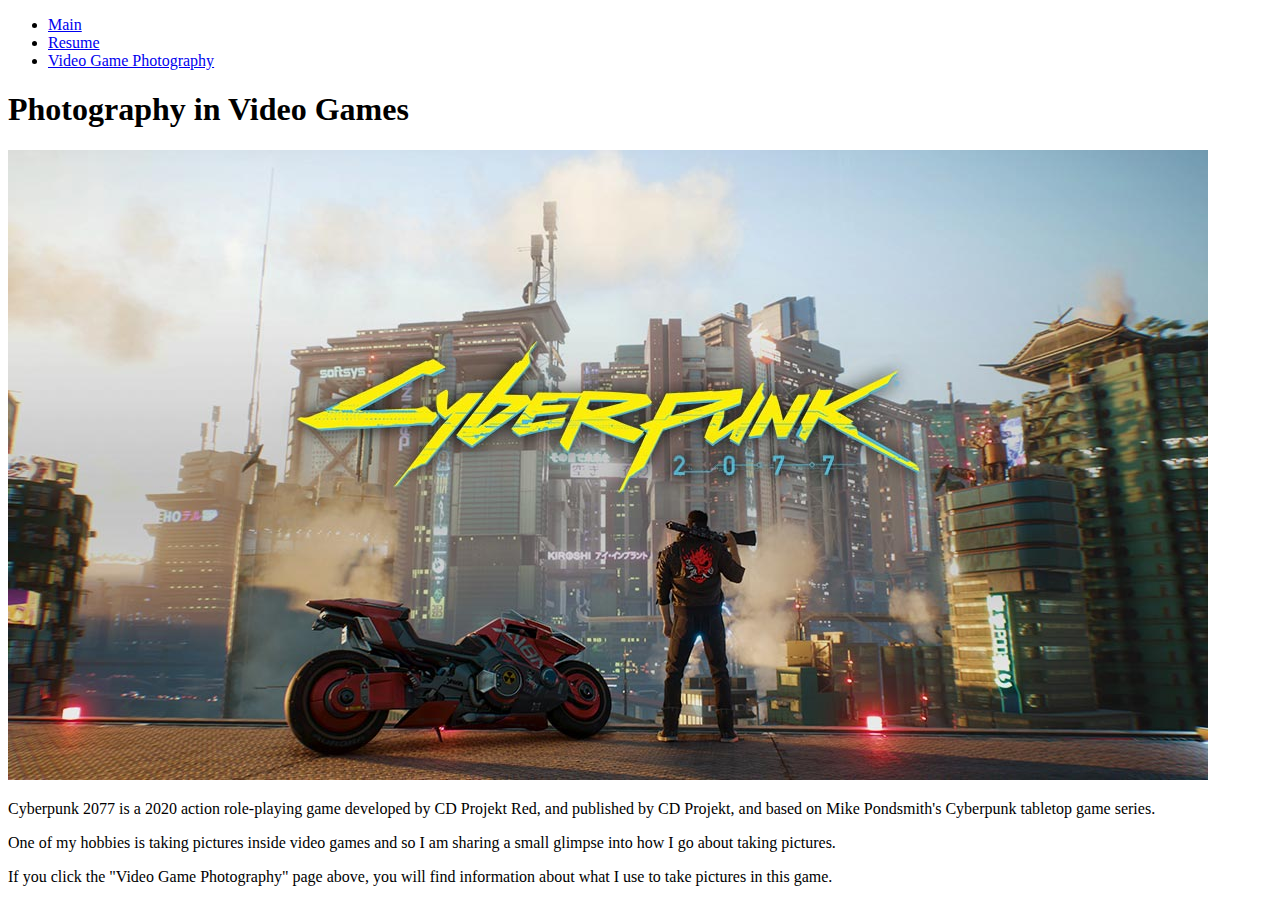
==== index.html @ ca041956 "CSS implementation" ====
<!DOCTYPE html>
<html lang="en">
<head>
  <meta charset="utf-8">
  <meta name="viewport" content="width=device-width, initial-scale=1.0">
  <title>Main</title>
  <link rel="stylesheet" href="styles.css">
</head>
<body>

  <!-- Navigation List -->
  <ul>
    <li><a href="index.html">Main</a></li>
    <li><a href="resume.html">Resume</a></li>
    <li><a href="video_game_photography.html">Video Game Photography</a></li>
  </ul>

  <!-- Main Content Section -->
  <section>
    <h1>Photography in Video Games</h1>
    
    <!-- Image with descriptive alt text -->
    <img src="images/main1.jpg" alt="A high-resolution in-game picture from the game Cyberpunk_2077 showcasing the main character and city.">

    <p>Cyberpunk 2077 is a 2020 action role-playing game developed by CD Projekt Red, and published by CD Projekt, and based on Mike Pondsmith's Cyberpunk tabletop game series.</p>

    <p>One of my hobbies is taking pictures inside video games and so I am sharing a small glimpse into how I go about taking pictures.</p>

    <p>If you click the "Video Game Photography" page above, you will find information about what I use to take pictures in this game.</p>
  </section>

</body>
</html>
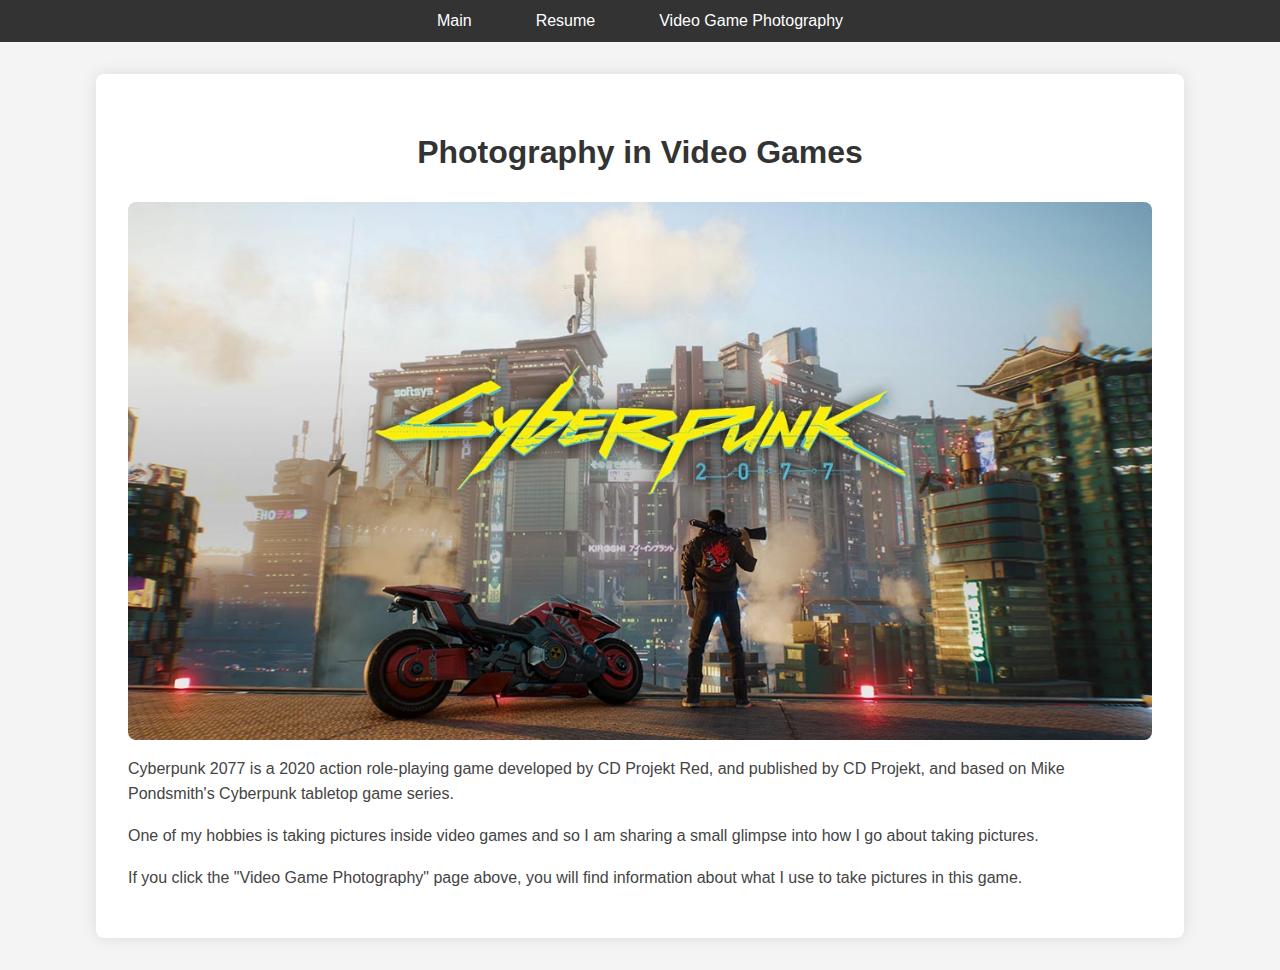
==== commit 9a2c6f2d: "Css style" ====
--- a/index.html
+++ b/index.html
@@ -4,7 +4,7 @@
   <meta charset="utf-8">
   <meta name="viewport" content="width=device-width, initial-scale=1.0">
   <title>Main</title>
-  <link rel="stylesheet" href="styles.css">
+  <link rel="stylesheet" href="css/styles.css">
 </head>
 <body>
 
@@ -15,7 +15,7 @@
     <li><a href="video_game_photography.html">Video Game Photography</a></li>
   </ul>
 
-  <!-- Main Content Section -->
+  <!-- Main Content Section (Fluid Layout) -->
   <section>
     <h1>Photography in Video Games</h1>
     
--- a/css/styles.css
+++ b/css/styles.css
@@ -0,0 +1,96 @@
+/* General Body Styling */
+body {
+    font-family: 'Arial', sans-serif;
+    color: #444;
+    line-height: 1.6;
+    margin: 0;
+    padding: 0;
+    background-color: #f4f4f4;
+  }
+  
+  /* Navigation Bar Styling */
+  ul {
+    list-style-type: none;
+    padding: 0;
+    margin: 0;
+    display: flex;
+    justify-content: center;
+    background-color: #333;
+  }
+  
+  ul li {
+    margin: 0 1rem;
+  }
+  
+  ul li a {
+    text-decoration: none;
+    color: white;
+    padding: 0.5rem 1rem;
+    display: block;
+  }
+  
+  ul li a:hover {
+    color: #007BFF;
+    font-weight: bold;
+  }
+  
+  /* Heading Styles */
+  h1, h2 {
+    color: #333;
+    text-align: center;
+    margin-bottom: 1.5rem;
+  }
+  
+  /* Section Styling (Fluid Layout) */
+  section {
+    padding: 2rem;
+    margin: 2rem auto;
+    max-width: 80%;
+    background-color: white;
+    border-radius: 0.5rem;
+    box-shadow: 0 0 1rem rgba(0, 0, 0, 0.1);
+  }
+  
+  /* Section Styling (Fixed Width Layout) */
+  .fixed-layout {
+    max-width: 1200px;
+    margin: 0 auto;
+    padding: 20px;
+  }
+  
+  /* Image Styling */
+  img {
+    max-width: 100%;
+    height: auto;
+    display: block;
+    margin: 1rem auto;
+    border-radius: 0.5rem;
+  }
+  
+  /* Link Styling */
+  a {
+    color: #007BFF;
+    text-decoration: none;
+  }
+  
+  a:hover {
+    text-decoration: underline;
+    color: #0056b3;
+  }
+  
+  /* Media Queries */
+  @media (max-width: 768px) {
+    ul {
+      flex-direction: column;
+      align-items: center;
+    }
+  
+    ul li {
+      margin: 0.5rem 0;
+    }
+  
+    section {
+      padding: 1rem;
+    }
+  }
+  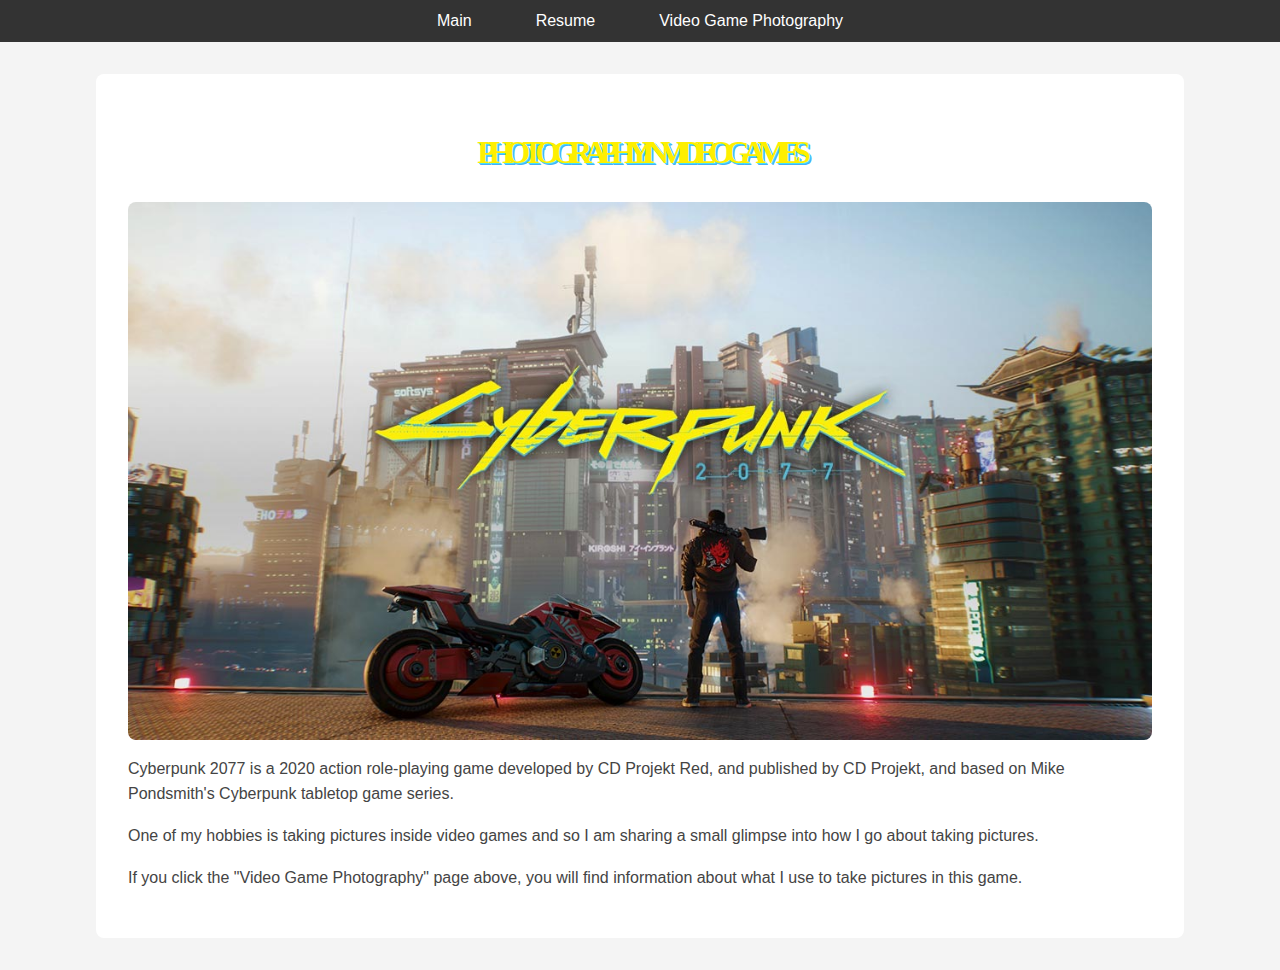
==== commit 8269e137: "title font test" ====
--- a/index.html
+++ b/index.html
@@ -5,6 +5,14 @@
   <meta name="viewport" content="width=device-width, initial-scale=1.0">
   <title>Main</title>
   <link rel="stylesheet" href="css/styles.css">
+
+  <!-- Font Import for Cyberpunk Font -->
+  <style>
+    @font-face {
+      font-family: 'Cyberpunk';
+      src: url('fonts/Cyberpunk.otf') format('opentype');
+    }
+  </style>
 </head>
 <body>
 
@@ -17,7 +25,7 @@
 
   <!-- Main Content Section (Fluid Layout) -->
   <section>
-    <h1>Photography in Video Games</h1>
+    <h1 class="cyberpunk-font-og">Photography in Video Games</h1>
     
     <!-- Image with descriptive alt text -->
     <img src="images/main1.jpg" alt="A high-resolution in-game picture from the game Cyberpunk_2077 showcasing the main character and city.">
--- a/css/styles.css
+++ b/css/styles.css
@@ -1,96 +1,114 @@
-/* General Body Styling */
 body {
-    font-family: 'Arial', sans-serif;
-    color: #444;
-    line-height: 1.6;
-    margin: 0;
-    padding: 0;
-    background-color: #f4f4f4;
-  }
-  
-  /* Navigation Bar Styling */
+  font-family: 'Arial', sans-serif;
+  color: #444;
+  line-height: 1.6;
+  margin: 0;
+  padding: 0;
+  background-color: #f4f4f4;
+}
+
+ul {
+  list-style-type: none;
+  padding: 0;
+  margin: 0;
+  display: flex;
+  justify-content: center;
+  background-color: #333;
+}
+
+ul li {
+  margin: 0 1rem;
+}
+
+ul li a {
+  text-decoration: none;
+  color: white;
+  padding: 0.5rem 1rem;
+  display: block;
+}
+
+ul li a:hover {
+  color: #007BFF;
+  font-weight: bold;
+}
+
+h1, h2 {
+  color: #333;
+  text-align: center;
+  margin-bottom: 1.5rem;
+}
+
+section {
+  padding: 2rem;
+  margin: 2rem auto;
+  max-width: 80%;
+  background-color: white;
+  border-radius: 0.5rem;
+}
+
+.fixed-layout {
+  max-width: 760px;
+  margin: 0 auto;
+  padding: 20px;
+}
+
+img {
+  max-width: 100%;
+  height: auto;
+  display: block;
+  margin: 1rem auto;
+  border-radius: 0.5rem;
+}
+
+a {
+  color: #007BFF;
+  text-decoration: none;
+}
+
+a:hover {
+  text-decoration: underline;
+  color: #0056b3;
+}
+
+/* Cyberpunk font styles */
+.cyberpunk-font,
+.cyberpunk-font-og {
+  font-family: 'Cyberpunk' !important;
+  text-transform: uppercase;
+  letter-spacing: -.25em;
+  color: #feef00;
+  text-shadow: #46dffb 1px 1px, #45aefb 2px 2px;
+}
+
+.cyberpunk-font .c,
+.cyberpunk-font-og .c {
+  font-style: normal;
+  font-size: 2em;
+  position: relative;
+  top: -.2em;
+}
+
+.cyberpunk-font .p,
+.cyberpunk-font-og .p {
+  font-style: normal;
+  font-size: 2em;
+  letter-spacing: -.45em;
+  position: relative;
+  bottom: -.25em;
+  left: -.15em;
+}
+
+@media (max-width: 1000px) {
   ul {
-    list-style-type: none;
-    padding: 0;
-    margin: 0;
-    display: flex;
-    justify-content: center;
-    background-color: #333;
-  }
-  
-  ul li {
-    margin: 0 1rem;
-  }
-  
-  ul li a {
-    text-decoration: none;
-    color: white;
-    padding: 0.5rem 1rem;
-    display: block;
-  }
-  
-  ul li a:hover {
-    color: #007BFF;
-    font-weight: bold;
-  }
-  
-  /* Heading Styles */
-  h1, h2 {
-    color: #333;
-    text-align: center;
-    margin-bottom: 1.5rem;
-  }
-  
-  /* Section Styling (Fluid Layout) */
-  section {
-    padding: 2rem;
-    margin: 2rem auto;
-    max-width: 80%;
-    background-color: white;
-    border-radius: 0.5rem;
-    box-shadow: 0 0 1rem rgba(0, 0, 0, 0.1);
-  }
-  
-  /* Section Styling (Fixed Width Layout) */
-  .fixed-layout {
-    max-width: 1200px;
-    margin: 0 auto;
-    padding: 20px;
-  }
-  
-  /* Image Styling */
-  img {
-    max-width: 100%;
-    height: auto;
-    display: block;
-    margin: 1rem auto;
-    border-radius: 0.5rem;
-  }
-  
-  /* Link Styling */
-  a {
-    color: #007BFF;
-    text-decoration: none;
-  }
-  
-  a:hover {
-    text-decoration: underline;
-    color: #0056b3;
-  }
-  
-  /* Media Queries */
-  @media (max-width: 768px) {
-    ul {
       flex-direction: column;
       align-items: center;
-    }
-  
-    ul li {
+  }
+
+  ul li {
       margin: 0.5rem 0;
-    }
-  
-    section {
+  }
+
+  section {
       padding: 1rem;
-    }
   }
-  +}
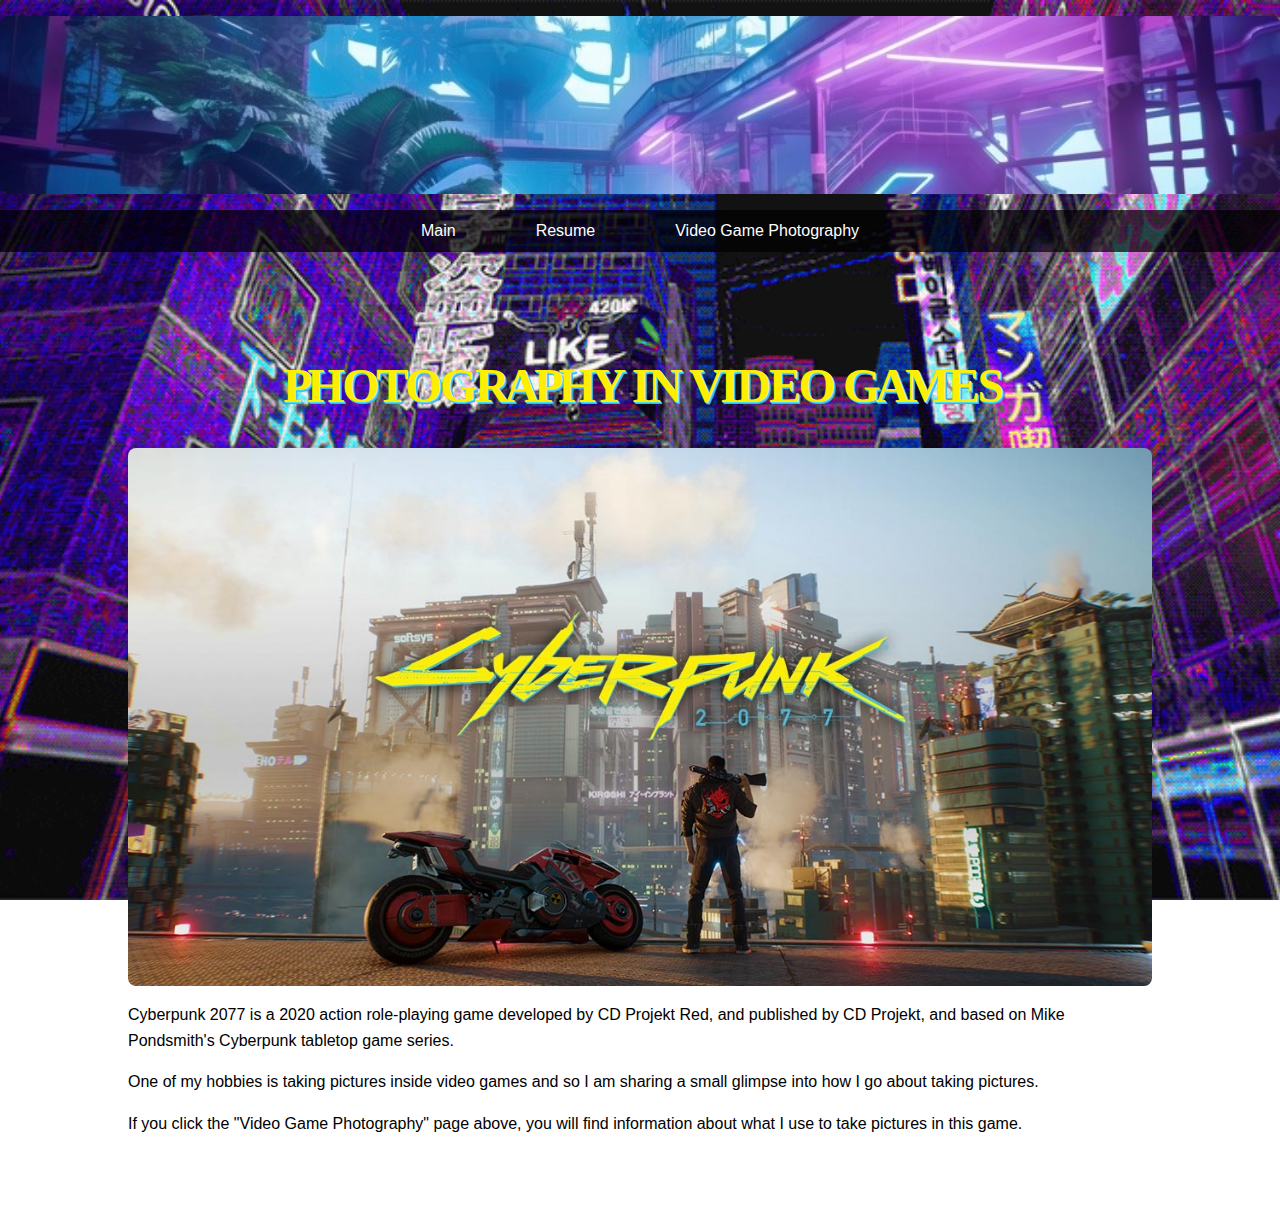
==== commit 85e52ce4: "index.html file update" ====
--- a/index.html
+++ b/index.html
@@ -16,6 +16,11 @@
 </head>
 <body>
 
+  <!-- Banner Image -->
+  <div class="banner">
+    <img src="images/banner.jpg" alt="Banner Image">
+  </div>
+
   <!-- Navigation List -->
   <ul>
     <li><a href="index.html">Main</a></li>
@@ -25,7 +30,7 @@
 
   <!-- Main Content Section (Fluid Layout) -->
   <section>
-    <h1 class="cyberpunk-font-og">Photography in Video Games</h1>
+    <h1 class="cyberpunk-font-og">P h o t o g r a p h y &nbsp; i n &nbsp; V i d e o &nbsp; G a m e s</h1>
     
     <!-- Image with descriptive alt text -->
     <img src="images/main1.jpg" alt="A high-resolution in-game picture from the game Cyberpunk_2077 showcasing the main character and city.">
--- a/css/styles.css
+++ b/css/styles.css
@@ -1,10 +1,16 @@
+@font-face { 
+  font-family: 'Cyberpunk';
+  src: url('../fonts/Cyberpunk.otf') format('opentype');
+}
+
 body {
   font-family: 'Arial', sans-serif;
-  color: #444;
+  color: #000000;
   line-height: 1.6;
   margin: 0;
   padding: 0;
-  background-color: #f4f4f4;
+  background: url('../images/background.gif') no-repeat center center fixed; /* Set background image */
+  background-size: cover; /* Ensure the background image covers the entire webpage */
 }
 
 ul {
@@ -13,11 +19,11 @@
   margin: 0;
   display: flex;
   justify-content: center;
-  background-color: #333;
+  background-color: rgba(0, 0, 0, 0.7); /* Transparent black for better readability */
 }
 
 ul li {
-  margin: 0 1rem;
+  margin: 0 1.5rem;
 }
 
 ul li a {
@@ -28,21 +34,30 @@
 }
 
 ul li a:hover {
-  color: #007BFF;
+  color: #ffe600;
   font-weight: bold;
 }
 
-h1, h2 {
-  color: #333;
+h1 {
+  color: #feef00;
   text-align: center;
   margin-bottom: 1.5rem;
+  font-family: 'Cyberpunk', sans-serif;
+  letter-spacing: 0.2em; /* Adjust spacing between letters */
+}
+
+h2.main-title {
+  color: #ff9800;
+  font-family: 'Georgia', serif;
+  text-align: center;
+  margin-bottom: 1rem;
 }
 
 section {
   padding: 2rem;
   margin: 2rem auto;
   max-width: 80%;
-  background-color: white;
+  background-color: transparent;
   border-radius: 0.5rem;
 }
 
@@ -75,27 +90,15 @@
 .cyberpunk-font-og {
   font-family: 'Cyberpunk' !important;
   text-transform: uppercase;
-  letter-spacing: -.25em;
+  letter-spacing: -.15em;
+  font-size: 3em;
   color: #feef00;
   text-shadow: #46dffb 1px 1px, #45aefb 2px 2px;
 }
 
-.cyberpunk-font .c,
-.cyberpunk-font-og .c {
-  font-style: normal;
-  font-size: 2em;
-  position: relative;
-  top: -.2em;
-}
-
-.cyberpunk-font .p,
-.cyberpunk-font-og .p {
-  font-style: normal;
-  font-size: 2em;
-  letter-spacing: -.45em;
-  position: relative;
-  bottom: -.25em;
-  left: -.15em;
+.banner img {
+  width: 100%;
+  height: auto;
 }
 
 @media (max-width: 1000px) {
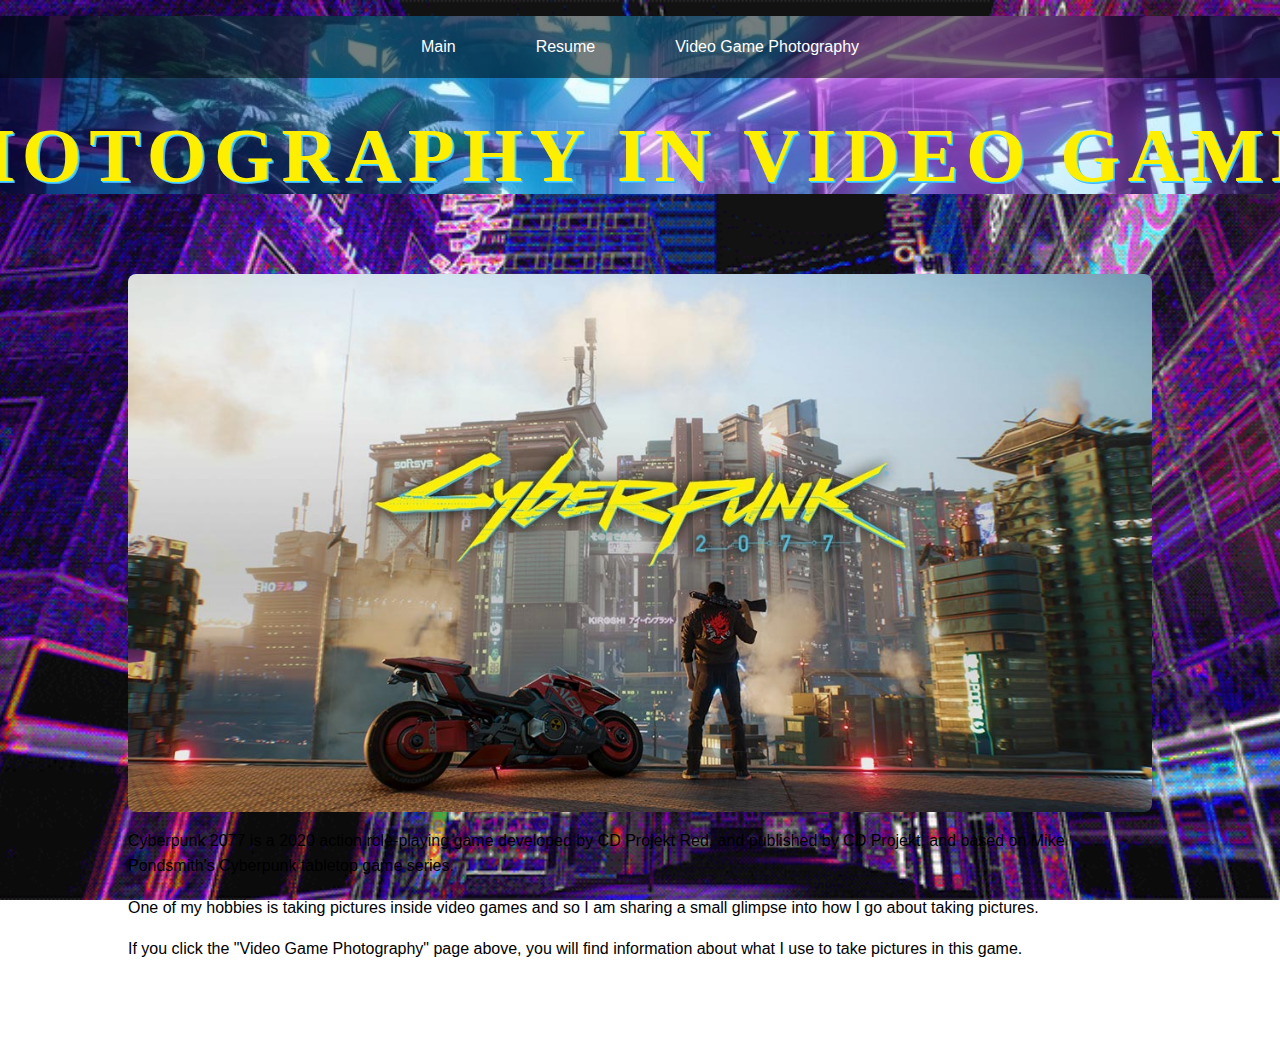
==== commit eb628c73: "index,html format fix" ====
--- a/index.html
+++ b/index.html
@@ -19,22 +19,22 @@
   <!-- Banner Image -->
   <div class="banner">
     <img src="images/banner.jpg" alt="Banner Image">
+    
+    <!-- Navigation List at the top of the banner -->
+    <ul class="nav-top">
+      <li><a href="index.html">Main</a></li>
+      <li><a href="resume.html">Resume</a></li>
+      <li><a href="video_game_photography.html">Video Game Photography</a></li>
+    </ul>
+    
+    <!-- Title in the center of the banner below the nav links -->
+    <h1 class="cyberpunk-font-og banner-title">PHOTOGRAPHY IN VIDEO GAMES</h1>
   </div>
-
-  <!-- Navigation List -->
-  <ul>
-    <li><a href="index.html">Main</a></li>
-    <li><a href="resume.html">Resume</a></li>
-    <li><a href="video_game_photography.html">Video Game Photography</a></li>
-  </ul>
 
   <!-- Main Content Section (Fluid Layout) -->
   <section>
-    <h1 class="cyberpunk-font-og">P h o t o g r a p h y &nbsp; i n &nbsp; V i d e o &nbsp; G a m e s</h1>
+    <img src="images/main1.jpg" alt="A high-resolution in-game picture from the game Cyberpunk_2077 showcasing the main character and city.">
     
-    <!-- Image with descriptive alt text -->
-    <img src="images/main1.jpg" alt="A high-resolution in-game picture from the game Cyberpunk_2077 showcasing the main character and city.">
-
     <p>Cyberpunk 2077 is a 2020 action role-playing game developed by CD Projekt Red, and published by CD Projekt, and based on Mike Pondsmith's Cyberpunk tabletop game series.</p>
 
     <p>One of my hobbies is taking pictures inside video games and so I am sharing a small glimpse into how I go about taking pictures.</p>
--- a/css/styles.css
+++ b/css/styles.css
@@ -9,48 +9,62 @@
   line-height: 1.6;
   margin: 0;
   padding: 0;
-  background: url('../images/background.gif') no-repeat center center fixed; /* Set background image */
-  background-size: cover; /* Ensure the background image covers the entire webpage */
+  background: url('../images/background.gif') no-repeat center center fixed;
+  background-size: cover;
 }
 
-ul {
-  list-style-type: none;
-  padding: 0;
-  margin: 0;
+.banner {
+  position: relative;
+  width: 100%;
+  height: auto;
+}
+
+.banner img {
+  width: 100%;
+  height: auto;
+}
+
+.nav-top {
+  position: absolute;
+  top: 0; /* Move the navigation to the top of the banner */
+  width: 100%;
   display: flex;
   justify-content: center;
-  background-color: rgba(0, 0, 0, 0.7); /* Transparent black for better readability */
+  margin: 0;
+  padding: 10px 0; /* Add some padding */
+  list-style: none;
+  background-color: rgba(0, 0, 0, 0.5); /* Semi-transparent background */
 }
 
-ul li {
+.nav-top li {
   margin: 0 1.5rem;
 }
 
-ul li a {
+.nav-top li a {
   text-decoration: none;
   color: white;
   padding: 0.5rem 1rem;
   display: block;
 }
 
-ul li a:hover {
+.nav-top li a:hover {
   color: #ffe600;
   font-weight: bold;
 }
 
-h1 {
+/* Center the title in the middle of the banner below the nav links */
+.banner-title {
+  position: absolute;
+  top: 50%; /* Center vertically relative to the banner */
+  left: 50%;
+  transform: translate(-50%, -50%);
   color: #feef00;
+  font-family: 'Cyberpunk', sans-serif;
+  letter-spacing: 0.1em;
   text-align: center;
-  margin-bottom: 1.5rem;
-  font-family: 'Cyberpunk', sans-serif;
-  letter-spacing: 0.2em; /* Adjust spacing between letters */
-}
-
-h2.main-title {
-  color: #ff9800;
-  font-family: 'Georgia', serif;
-  text-align: center;
-  margin-bottom: 1rem;
+  z-index: 2;
+  font-size: 6vw; /* Responsive title size based on viewport width */
+  white-space: nowrap; /* Ensure the title stays on a single line */
 }
 
 section {
@@ -90,28 +104,22 @@
 .cyberpunk-font-og {
   font-family: 'Cyberpunk' !important;
   text-transform: uppercase;
-  letter-spacing: -.15em;
-  font-size: 3em;
+  font-size: 6vw; /* Responsive title size */
   color: #feef00;
   text-shadow: #46dffb 1px 1px, #45aefb 2px 2px;
 }
 
-.banner img {
-  width: 100%;
-  height: auto;
-}
-
 @media (max-width: 1000px) {
-  ul {
-      flex-direction: column;
-      align-items: center;
+  .nav-top {
+    flex-direction: column;
+    align-items: center;
   }
 
-  ul li {
-      margin: 0.5rem 0;
+  .nav-top li {
+    margin: 0.5rem 0;
   }
 
   section {
-      padding: 1rem;
+    padding: 1rem;
   }
 }
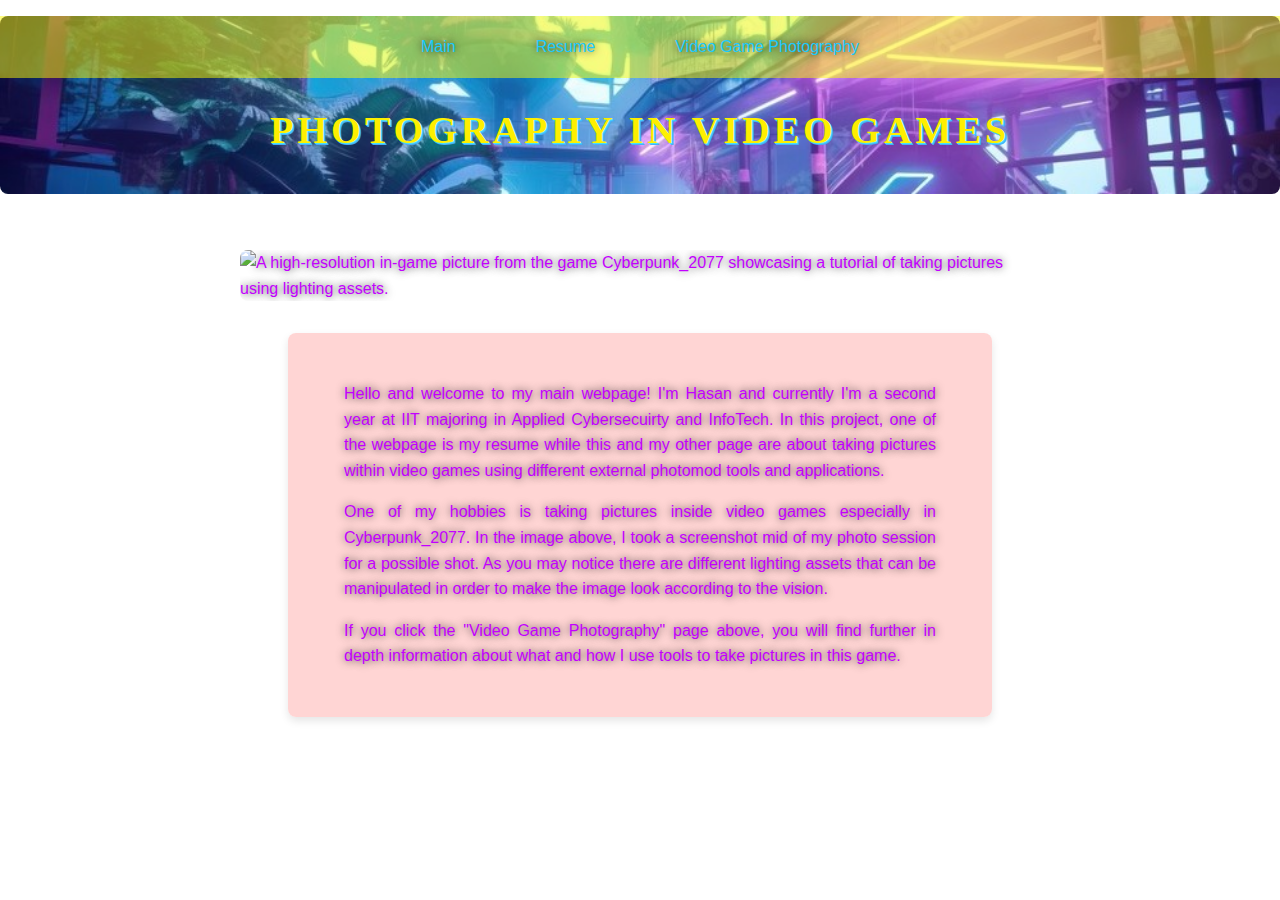
==== commit 0c215272: "finalising format mainpage" ====
--- a/index.html
+++ b/index.html
@@ -28,19 +28,20 @@
     </ul>
     
     <!-- Title in the center of the banner below the nav links -->
-    <h1 class="cyberpunk-font-og banner-title">PHOTOGRAPHY IN VIDEO GAMES</h1>
+    <h1 class="cyberpunk-font-og banner-title">PHOTOGRAPHY  IN  VIDEO GAMES</h1>
   </div>
 
-  <!-- Main Content Section (Fluid Layout) -->
-  <section>
-    <img src="images/main1.jpg" alt="A high-resolution in-game picture from the game Cyberpunk_2077 showcasing the main character and city.">
-    
-    <p>Cyberpunk 2077 is a 2020 action role-playing game developed by CD Projekt Red, and published by CD Projekt, and based on Mike Pondsmith's Cyberpunk tabletop game series.</p>
+  <section class="main-content-center">
+    <img src="images/main.png" alt="A high-resolution in-game picture from the game Cyberpunk_2077 showcasing a tutorial of taking pictures using lighting assets.">
+ 
+  <div class="content-container">
+    <p>Hello and welcome to my main webpage! I'm Hasan and currently I'm a second year at IIT majoring in Applied Cybersecuirty and InfoTech. In this project, one of the webpage is my resume while this and my other page are about taking pictures within video games using different external photomod tools and applications.</p>
 
-    <p>One of my hobbies is taking pictures inside video games and so I am sharing a small glimpse into how I go about taking pictures.</p>
+    <p>One of my hobbies is taking pictures inside video games especially in Cyberpunk_2077. In the image above, I took a screenshot mid of my photo session for a possible shot. As you may notice there are different lighting assets that can be manipulated in order to make the image look according to the vision.</p>
 
-    <p>If you click the "Video Game Photography" page above, you will find information about what I use to take pictures in this game.</p>
-  </section>
+    <p>If you click the "Video Game Photography" page above, you will find further in depth information about what and how I use tools to take pictures in this game.</p>
+  </div>
+</section>
 
 </body>
 </html>
--- a/css/styles.css
+++ b/css/styles.css
@@ -1,15 +1,23 @@
-@font-face { 
+@font-face {  
   font-family: 'Cyberpunk';
   src: url('../fonts/Cyberpunk.otf') format('opentype');
 }
 
+/* General body styling for index.html and video_game_photography.html */
 body {
   font-family: 'Arial', sans-serif;
-  color: #000000;
+  color: rgb(195, 0, 255); /* Change text color */
   line-height: 1.6;
   margin: 0;
   padding: 0;
-  background: url('../images/background.gif') no-repeat center center fixed;
+  background: url('../images/background01.gif') no-repeat center center fixed; /* Default background for non-resume pages */
+  background-size: cover;
+  text-shadow: 0 0 8px rgba(0, 0, 0, 0.8); /* Adds a black halo effect behind the yellow text */
+}
+
+/* Specific background for resume.html only */
+body.resume-background {
+  background: url('../images/clouds.gif') no-repeat center center fixed; /* Apply clouds.gif background */
   background-size: cover;
 }
 
@@ -26,14 +34,14 @@
 
 .nav-top {
   position: absolute;
-  top: 0; /* Move the navigation to the top of the banner */
+  top: 0;
   width: 100%;
   display: flex;
   justify-content: center;
   margin: 0;
-  padding: 10px 0; /* Add some padding */
+  padding: 10px 0;
   list-style: none;
-  background-color: rgba(0, 0, 0, 0.5); /* Semi-transparent background */
+  background-color: rgba(255, 251, 0, 0.5); /* Semi-transparent background */
 }
 
 .nav-top li {
@@ -42,7 +50,7 @@
 
 .nav-top li a {
   text-decoration: none;
-  color: white;
+  color: rgb(27, 202, 255);
   padding: 0.5rem 1rem;
   display: block;
 }
@@ -55,7 +63,7 @@
 /* Center the title in the middle of the banner below the nav links */
 .banner-title {
   position: absolute;
-  top: 50%; /* Center vertically relative to the banner */
+  top: 50%;
   left: 50%;
   transform: translate(-50%, -50%);
   color: #feef00;
@@ -63,16 +71,49 @@
   letter-spacing: 0.1em;
   text-align: center;
   z-index: 2;
-  font-size: 6vw; /* Responsive title size based on viewport width */
-  white-space: nowrap; /* Ensure the title stays on a single line */
-}
-
-section {
+  font-size: clamp(1.5rem, 3vw, 2.5rem); /* Smaller, more controlled size */
+  white-space: nowrap;
+}
+
+.main-content-center {
+  text-align: left;
+  max-width: 800px;
+  margin: 20px auto;
+  padding: 20px;
+}
+
+/* Changes for the main content area of index.html specifically */
+.main-content {
+  text-align: center; /* Center the content */
+  margin-top: 2rem;
+}
+
+/* Style for the image in the main content of index.html */
+.main-content img {
+  max-width: 80%; /* Ensure the image is responsive */
+  display: block;
+  margin: 0 auto 2rem; /* Center the image and add space below */
+}
+
+/* Pink background for the text container on the main page */
+.text-container {
+  background-color: rgba(255, 209, 208, 0.918); /* Matching pink background */
+  padding: 2rem;
+  margin: 0 auto; /* Center the container */
+  max-width: 80%;
+  border-radius: 0.5rem;
+  box-shadow: 0 4px 8px rgba(0, 0, 0, 0.1); /* Add slight shadow for elevation */
+  text-align: justify;
+}
+
+/* Resume container with white background */
+.resume-container {
+  background-color: white; /* Plain white background for the resume section */
   padding: 2rem;
   margin: 2rem auto;
   max-width: 80%;
-  background-color: transparent;
-  border-radius: 0.5rem;
+  border-radius: 0.5rem;
+  box-shadow: 0 4px 8px rgba(0, 0, 0, 0.1); /* Add slight shadow for elevation */
 }
 
 .fixed-layout {
@@ -104,9 +145,31 @@
 .cyberpunk-font-og {
   font-family: 'Cyberpunk' !important;
   text-transform: uppercase;
-  font-size: 6vw; /* Responsive title size */
+  font-size: clamp(1.5rem, 3vw, 2.5rem); /* Reduced max size to avoid overflow */
   color: #feef00;
   text-shadow: #46dffb 1px 1px, #45aefb 2px 2px;
+}
+
+/* Checkmarks in teal color */
+.checkmark {
+  color: rgb(0, 75, 12); /* Teal color for checkmarks */
+}
+
+.main-title {
+  font-style: italic; /* Italics for section titles */
+  color: black; /* Black color for titles */
+}
+
+/* Styling for video title */
+.video-title {
+  font-family: 'Arial', sans-serif;
+  font-size: 1.8rem;
+  text-align: center;
+  color: #feef00;
+  margin-bottom: 10px; /* Space between title and video */
+  display: block;      /* Ensure it behaves like a block-level element */
+  width: 100%;
+  text-decoration: underline;
 }
 
 @media (max-width: 1000px) {
@@ -123,3 +186,148 @@
     padding: 1rem;
   }
 }
+
+.content-section p {
+  margin: 2rem auto;
+}
+
+.video-container {
+  text-align: center; /* Ensure the container is centered */
+}
+
+.video-container iframe {
+  display: block;
+  margin: 0 auto; /* Center the iframe horizontally */
+}
+
+.content-container {
+  background-color: rgba(255, 209, 208, 0.918);
+  padding: 2rem;           /* Padding inside the container */
+  margin: 2rem auto;       /* Center the container and add space above and below */
+  max-width: 80%;          /* Limit the container's width for better readability */
+  border-radius: 0.5rem;   /* Rounded corners */
+  box-shadow: 0 4px 8px rgba(0, 0, 0, 0.1); /* Add slight shadow for elevation */
+  text-align: justify;
+}
+
+.content-container p {
+  padding-left: 1.5rem;  /* Add left padding to align the text better */
+  padding-right: 1.5rem; /* Add right padding for consistency */
+}
+
+.additional-info {
+  background-color: rgba(255, 209, 208, 0.918); /* Matching pink background */
+  padding: 2rem;
+  margin: 2rem auto;
+  max-width: 80%;
+  border-radius: 0.5rem;
+  box-shadow: 0 4px 8px rgba(0, 0, 0, 0.1);
+  text-align: justify;
+}
+
+/* Centered and underlined title */
+.additional-info h3 {
+  text-align: center;
+  text-decoration: underline;
+  font-size: 1.8rem;
+  color: rgb(255, 208, 0);
+  margin-bottom: 1.5rem;
+}
+
+/* Album items container inside the pink box */
+.album-info {
+  display: flex;
+  flex-wrap: wrap;
+  justify-content: space-between;
+  gap: 20px;
+  margin-top: 20px;
+  align-items: center;
+}
+
+.album-item {
+  text-align: center;
+  width: 22%;
+  width: 18%;
+  margin-bottom: 20px;
+}
+
+.album-item img {
+  width: 100%;
+  max-width: 75px;
+  height: auto;
+  border-radius: 8px;
+  margin-top: 10px;
+}
+
+.image-container {
+  display: flex;
+  justify-content: space-between;
+  gap: 20px;
+  flex-wrap: wrap;
+  margin-bottom: 20px;
+}
+
+.image-container img {
+  width: 32%;
+  border-radius: 0.5rem;
+}
+
+@media (max-width: 768px) {
+  .image-container img {
+    width: 100%;
+  }
+}
+
+.light-blue-text {
+  color: #0084ff !important; /* Light blue color */
+}
+
+.new-statement {
+  text-align: justify;
+  margin: 1.5rem auto;
+  padding-left: 1.5rem;  /* Ensure left padding */
+  padding-right: 1.5rem; /* Ensure right padding */
+}
+
+@media (max-width: 768px) {
+  .album-info {
+    flex-wrap: wrap; /* Allow wrapping on smaller screens */
+  }
+
+}
+
+.album-item {
+  width: 45%; /* Make the items 2 in a row on smaller screens */
+  margin-bottom: 20px;
+}
+
+.album-item img {
+  max-width: 100%;
+}
+
+.album-item audio {
+  margin-top: 10px;
+  width: 100%;
+}
+
+.audio-wrapper {
+  display: flex;
+  align-items: center;
+  justify-content: flex-start;
+  gap: 10px;
+  margin-top: 10px;
+}
+
+.audio-title {
+  font-weight: bold;
+  font-size: 14px;
+  color: #0084ff;
+  font-size: 12px;
+  color: #9d00db;
+}
+
+@media (max-width: 768px) {
+  .album-item audio {
+    width: 100%; /* Full width on smaller screens */
+  }
+}
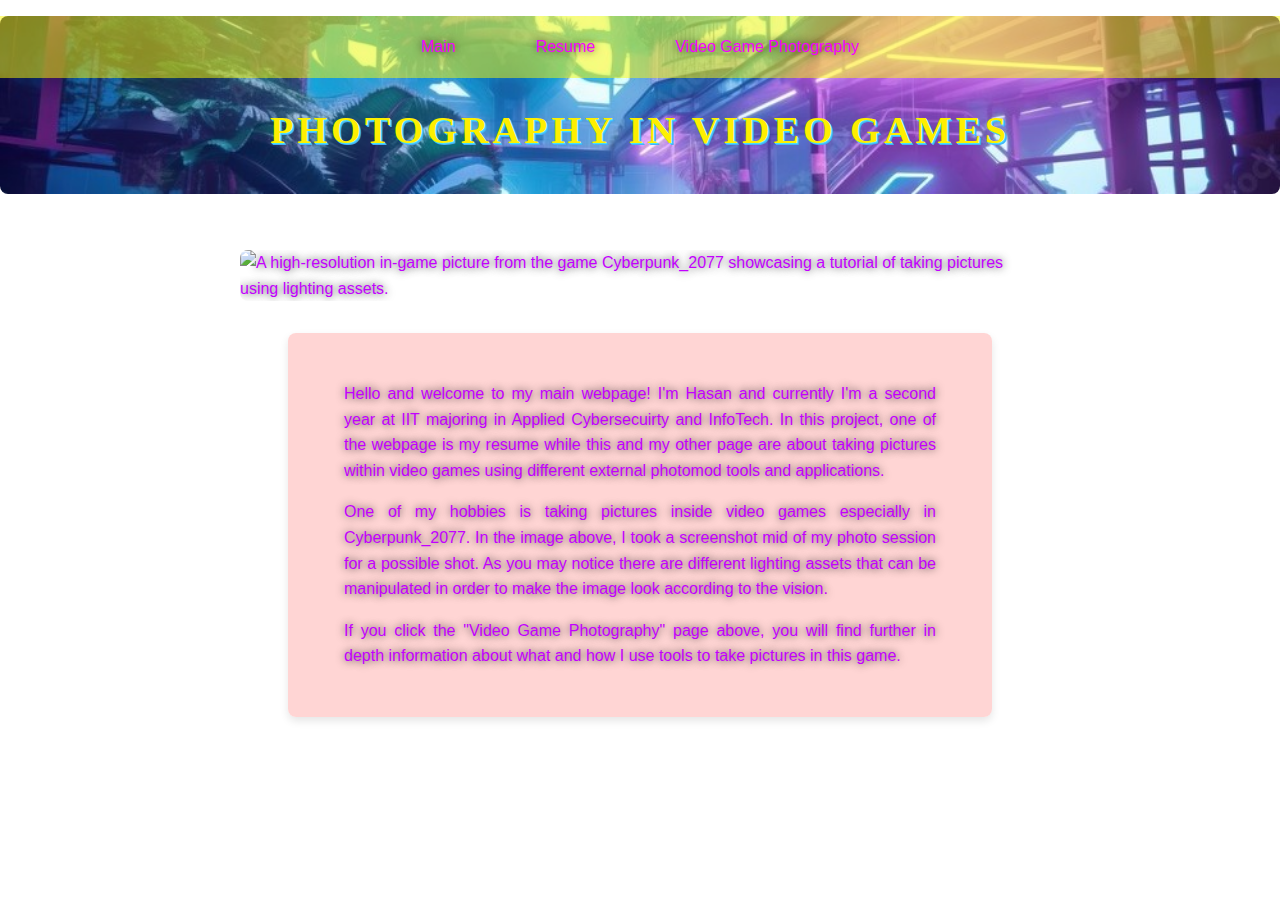
==== commit eaa073b3: "Update index.html" ====
--- a/index.html
+++ b/index.html
@@ -6,7 +6,6 @@
   <title>Main</title>
   <link rel="stylesheet" href="css/styles.css">
 
-  <!-- Font Import for Cyberpunk Font -->
   <style>
     @font-face {
       font-family: 'Cyberpunk';
@@ -16,24 +15,20 @@
 </head>
 <body>
 
-  <!-- Banner Image -->
   <div class="banner">
     <img src="images/banner.jpg" alt="Banner Image">
     
-    <!-- Navigation List at the top of the banner -->
     <ul class="nav-top">
       <li><a href="index.html">Main</a></li>
       <li><a href="resume.html">Resume</a></li>
       <li><a href="video_game_photography.html">Video Game Photography</a></li>
     </ul>
     
-    <!-- Title in the center of the banner below the nav links -->
     <h1 class="cyberpunk-font-og banner-title">PHOTOGRAPHY  IN  VIDEO GAMES</h1>
   </div>
 
   <section class="main-content-center">
     <img src="images/main.png" alt="A high-resolution in-game picture from the game Cyberpunk_2077 showcasing a tutorial of taking pictures using lighting assets.">
- 
   <div class="content-container">
     <p>Hello and welcome to my main webpage! I'm Hasan and currently I'm a second year at IIT majoring in Applied Cybersecuirty and InfoTech. In this project, one of the webpage is my resume while this and my other page are about taking pictures within video games using different external photomod tools and applications.</p>
 
--- a/css/styles.css
+++ b/css/styles.css
@@ -3,21 +3,19 @@
   src: url('../fonts/Cyberpunk.otf') format('opentype');
 }
 
-/* General body styling for index.html and video_game_photography.html */
 body {
   font-family: 'Arial', sans-serif;
-  color: rgb(195, 0, 255); /* Change text color */
+  color: rgb(195, 0, 255);
   line-height: 1.6;
   margin: 0;
   padding: 0;
-  background: url('../images/background01.gif') no-repeat center center fixed; /* Default background for non-resume pages */
+  background: url('../images/background01.gif') no-repeat center center fixed;
   background-size: cover;
-  text-shadow: 0 0 8px rgba(0, 0, 0, 0.8); /* Adds a black halo effect behind the yellow text */
-}
-
-/* Specific background for resume.html only */
+  text-shadow: 0 0 8px rgba(0, 0, 0, 0.8);
+}
+
 body.resume-background {
-  background: url('../images/clouds.gif') no-repeat center center fixed; /* Apply clouds.gif background */
+  background: url('../images/clouds.gif') no-repeat center center fixed;
   background-size: cover;
 }
 
@@ -41,7 +39,7 @@
   margin: 0;
   padding: 10px 0;
   list-style: none;
-  background-color: rgba(255, 251, 0, 0.5); /* Semi-transparent background */
+  background-color: rgba(255, 251, 0, 0.5);
 }
 
 .nav-top li {
@@ -50,7 +48,7 @@
 
 .nav-top li a {
   text-decoration: none;
-  color: rgb(27, 202, 255);
+  color: rgb(247, 0, 255);
   padding: 0.5rem 1rem;
   display: block;
 }
@@ -60,7 +58,6 @@
   font-weight: bold;
 }
 
-/* Center the title in the middle of the banner below the nav links */
 .banner-title {
   position: absolute;
   top: 50%;
@@ -71,7 +68,7 @@
   letter-spacing: 0.1em;
   text-align: center;
   z-index: 2;
-  font-size: clamp(1.5rem, 3vw, 2.5rem); /* Smaller, more controlled size */
+  font-size: clamp(1.5rem, 3vw, 2.5rem);
   white-space: nowrap;
 }
 
@@ -82,38 +79,34 @@
   padding: 20px;
 }
 
-/* Changes for the main content area of index.html specifically */
 .main-content {
-  text-align: center; /* Center the content */
+  text-align: center;
   margin-top: 2rem;
 }
 
-/* Style for the image in the main content of index.html */
 .main-content img {
-  max-width: 80%; /* Ensure the image is responsive */
-  display: block;
-  margin: 0 auto 2rem; /* Center the image and add space below */
-}
-
-/* Pink background for the text container on the main page */
+  max-width: 80%;
+  display: block;
+  margin: 0 auto 2rem;
+}
+
 .text-container {
-  background-color: rgba(255, 209, 208, 0.918); /* Matching pink background */
+  background-color: rgba(255, 209, 208, 0.918);
   padding: 2rem;
-  margin: 0 auto; /* Center the container */
-  max-width: 80%;
-  border-radius: 0.5rem;
-  box-shadow: 0 4px 8px rgba(0, 0, 0, 0.1); /* Add slight shadow for elevation */
+  margin: 0 auto;
+  max-width: 80%;
+  border-radius: 0.5rem;
+  box-shadow: 0 4px 8px rgba(0, 0, 0, 0.1);
   text-align: justify;
 }
 
-/* Resume container with white background */
 .resume-container {
-  background-color: white; /* Plain white background for the resume section */
+  background-color: white;
   padding: 2rem;
   margin: 2rem auto;
   max-width: 80%;
   border-radius: 0.5rem;
-  box-shadow: 0 4px 8px rgba(0, 0, 0, 0.1); /* Add slight shadow for elevation */
+  box-shadow: 0 4px 8px rgba(0, 0, 0, 0.1);
 }
 
 .fixed-layout {
@@ -140,34 +133,31 @@
   color: #0056b3;
 }
 
-/* Cyberpunk font styles */
 .cyberpunk-font,
 .cyberpunk-font-og {
   font-family: 'Cyberpunk' !important;
   text-transform: uppercase;
-  font-size: clamp(1.5rem, 3vw, 2.5rem); /* Reduced max size to avoid overflow */
+  font-size: clamp(1.5rem, 3vw, 2.5rem);
   color: #feef00;
   text-shadow: #46dffb 1px 1px, #45aefb 2px 2px;
 }
 
-/* Checkmarks in teal color */
 .checkmark {
-  color: rgb(0, 75, 12); /* Teal color for checkmarks */
+  color: rgb(0, 75, 12);
 }
 
 .main-title {
-  font-style: italic; /* Italics for section titles */
-  color: black; /* Black color for titles */
-}
-
-/* Styling for video title */
+  font-style: italic;
+  color: black;
+}
+
 .video-title {
   font-family: 'Arial', sans-serif;
   font-size: 1.8rem;
   text-align: center;
   color: #feef00;
-  margin-bottom: 10px; /* Space between title and video */
-  display: block;      /* Ensure it behaves like a block-level element */
+  margin-bottom: 10px;
+  display: block;
   width: 100%;
   text-decoration: underline;
 }
@@ -192,31 +182,16 @@
 }
 
 .video-container {
-  text-align: center; /* Ensure the container is centered */
+  text-align: center;
 }
 
 .video-container iframe {
   display: block;
-  margin: 0 auto; /* Center the iframe horizontally */
+  margin: 0 auto;
 }
 
 .content-container {
   background-color: rgba(255, 209, 208, 0.918);
-  padding: 2rem;           /* Padding inside the container */
-  margin: 2rem auto;       /* Center the container and add space above and below */
-  max-width: 80%;          /* Limit the container's width for better readability */
-  border-radius: 0.5rem;   /* Rounded corners */
-  box-shadow: 0 4px 8px rgba(0, 0, 0, 0.1); /* Add slight shadow for elevation */
-  text-align: justify;
-}
-
-.content-container p {
-  padding-left: 1.5rem;  /* Add left padding to align the text better */
-  padding-right: 1.5rem; /* Add right padding for consistency */
-}
-
-.additional-info {
-  background-color: rgba(255, 209, 208, 0.918); /* Matching pink background */
   padding: 2rem;
   margin: 2rem auto;
   max-width: 80%;
@@ -225,7 +200,21 @@
   text-align: justify;
 }
 
-/* Centered and underlined title */
+.content-container p {
+  padding-left: 1.5rem;
+  padding-right: 1.5rem;
+}
+
+.additional-info {
+  background-color: rgba(255, 209, 208, 0.918);
+  padding: 2rem;
+  margin: 2rem auto;
+  max-width: 80%;
+  border-radius: 0.5rem;
+  box-shadow: 0 4px 8px rgba(0, 0, 0, 0.1);
+  text-align: justify;
+}
+
 .additional-info h3 {
   text-align: center;
   text-decoration: underline;
@@ -234,26 +223,23 @@
   margin-bottom: 1.5rem;
 }
 
-/* Album items container inside the pink box */
 .album-info {
   display: flex;
-  flex-wrap: wrap;
+  flex-wrap: nowrap;
   justify-content: space-between;
+  align-items: center;
   gap: 20px;
   margin-top: 20px;
-  align-items: center;
 }
 
 .album-item {
   text-align: center;
-  width: 22%;
-  width: 18%;
+  flex: 1;
   margin-bottom: 20px;
 }
 
 .album-item img {
-  width: 100%;
-  max-width: 75px;
+  width: 75px;
   height: auto;
   border-radius: 8px;
   margin-top: 10px;
@@ -279,25 +265,25 @@
 }
 
 .light-blue-text {
-  color: #0084ff !important; /* Light blue color */
+  color: #0084ff !important;
 }
 
 .new-statement {
   text-align: justify;
   margin: 1.5rem auto;
-  padding-left: 1.5rem;  /* Ensure left padding */
-  padding-right: 1.5rem; /* Ensure right padding */
+  padding-left: 1.5rem;
+  padding-right: 1.5rem;
 }
 
 @media (max-width: 768px) {
   .album-info {
-    flex-wrap: wrap; /* Allow wrapping on smaller screens */
+    flex-wrap: wrap;
   }
 
 }
 
 .album-item {
-  width: 45%; /* Make the items 2 in a row on smaller screens */
+  width: 45%;
   margin-bottom: 20px;
 }
 
@@ -328,6 +314,6 @@
 
 @media (max-width: 768px) {
   .album-item audio {
-    width: 100%; /* Full width on smaller screens */
-  }
-}
+    width: 100%;
+  }
+}
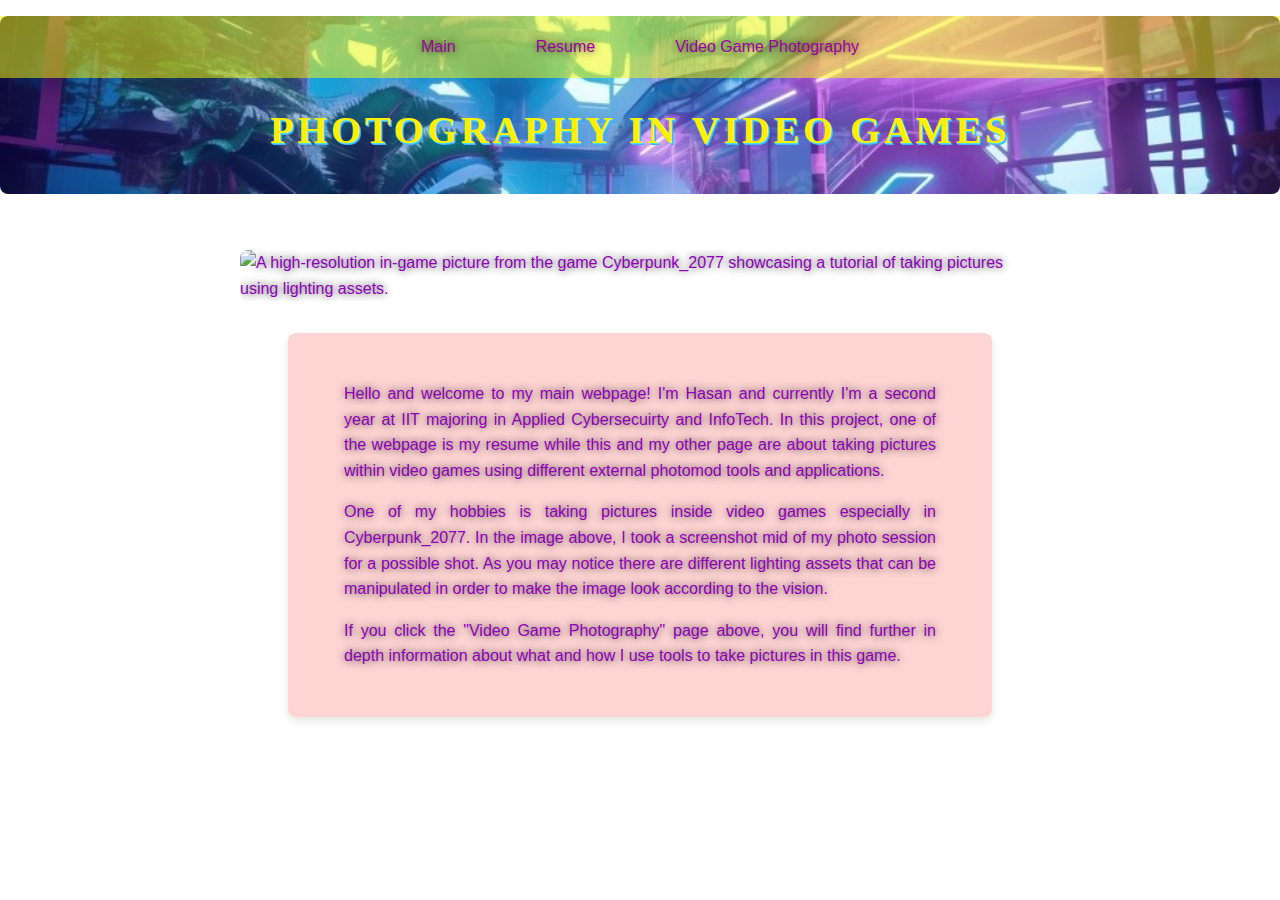
==== commit 0b7f0401: "Update index.html" ====
--- a/index.html
+++ b/index.html
@@ -5,13 +5,6 @@
   <meta name="viewport" content="width=device-width, initial-scale=1.0">
   <title>Main</title>
   <link rel="stylesheet" href="css/styles.css">
-
-  <style>
-    @font-face {
-      font-family: 'Cyberpunk';
-      src: url('fonts/Cyberpunk.otf') format('opentype');
-    }
-  </style>
 </head>
 <body>
 
@@ -24,19 +17,19 @@
       <li><a href="video_game_photography.html">Video Game Photography</a></li>
     </ul>
     
-    <h1 class="cyberpunk-font-og banner-title">PHOTOGRAPHY  IN  VIDEO GAMES</h1>
+    <h1 class="cyberpunk-font-og banner-title">PHOTOGRAPHY IN VIDEO GAMES</h1>
   </div>
 
   <section class="main-content-center">
     <img src="images/main.png" alt="A high-resolution in-game picture from the game Cyberpunk_2077 showcasing a tutorial of taking pictures using lighting assets.">
-  <div class="content-container">
-    <p>Hello and welcome to my main webpage! I'm Hasan and currently I'm a second year at IIT majoring in Applied Cybersecuirty and InfoTech. In this project, one of the webpage is my resume while this and my other page are about taking pictures within video games using different external photomod tools and applications.</p>
+    <div class="content-container">
+      <p>Hello and welcome to my main webpage! I'm Hasan and currently I'm a second year at IIT majoring in Applied Cybersecuirty and InfoTech. In this project, one of the webpage is my resume while this and my other page are about taking pictures within video games using different external photomod tools and applications.</p>
 
-    <p>One of my hobbies is taking pictures inside video games especially in Cyberpunk_2077. In the image above, I took a screenshot mid of my photo session for a possible shot. As you may notice there are different lighting assets that can be manipulated in order to make the image look according to the vision.</p>
+      <p>One of my hobbies is taking pictures inside video games especially in Cyberpunk_2077. In the image above, I took a screenshot mid of my photo session for a possible shot. As you may notice there are different lighting assets that can be manipulated in order to make the image look according to the vision.</p>
 
-    <p>If you click the "Video Game Photography" page above, you will find further in depth information about what and how I use tools to take pictures in this game.</p>
-  </div>
-</section>
+      <p>If you click the "Video Game Photography" page above, you will find further in depth information about what and how I use tools to take pictures in this game.</p>
+    </div>
+  </section>
 
 </body>
 </html>
--- a/css/styles.css
+++ b/css/styles.css
@@ -5,7 +5,7 @@
 
 body {
   font-family: 'Arial', sans-serif;
-  color: rgb(195, 0, 255);
+  color: rgb(142, 0, 185);
   line-height: 1.6;
   margin: 0;
   padding: 0;
@@ -40,6 +40,7 @@
   padding: 10px 0;
   list-style: none;
   background-color: rgba(255, 251, 0, 0.5);
+  flex-wrap: nowrap;
 }
 
 .nav-top li {
@@ -48,7 +49,7 @@
 
 .nav-top li a {
   text-decoration: none;
-  color: rgb(247, 0, 255);
+  color: rgb(156, 0, 161);
   padding: 0.5rem 1rem;
   display: block;
 }
@@ -124,7 +125,7 @@
 }
 
 a {
-  color: #007BFF;
+  color: #005ec2;
   text-decoration: none;
 }
 
@@ -164,12 +165,11 @@
 
 @media (max-width: 1000px) {
   .nav-top {
-    flex-direction: column;
-    align-items: center;
+    flex-direction: row;
   }
 
   .nav-top li {
-    margin: 0.5rem 0;
+    margin: 1.5rem 0;
   }
 
   section {
@@ -206,7 +206,7 @@
 }
 
 .additional-info {
-  background-color: rgba(255, 209, 208, 0.918);
+  background-color: rgba(255, 218, 218, 0.918);
   padding: 2rem;
   margin: 2rem auto;
   max-width: 80%;
